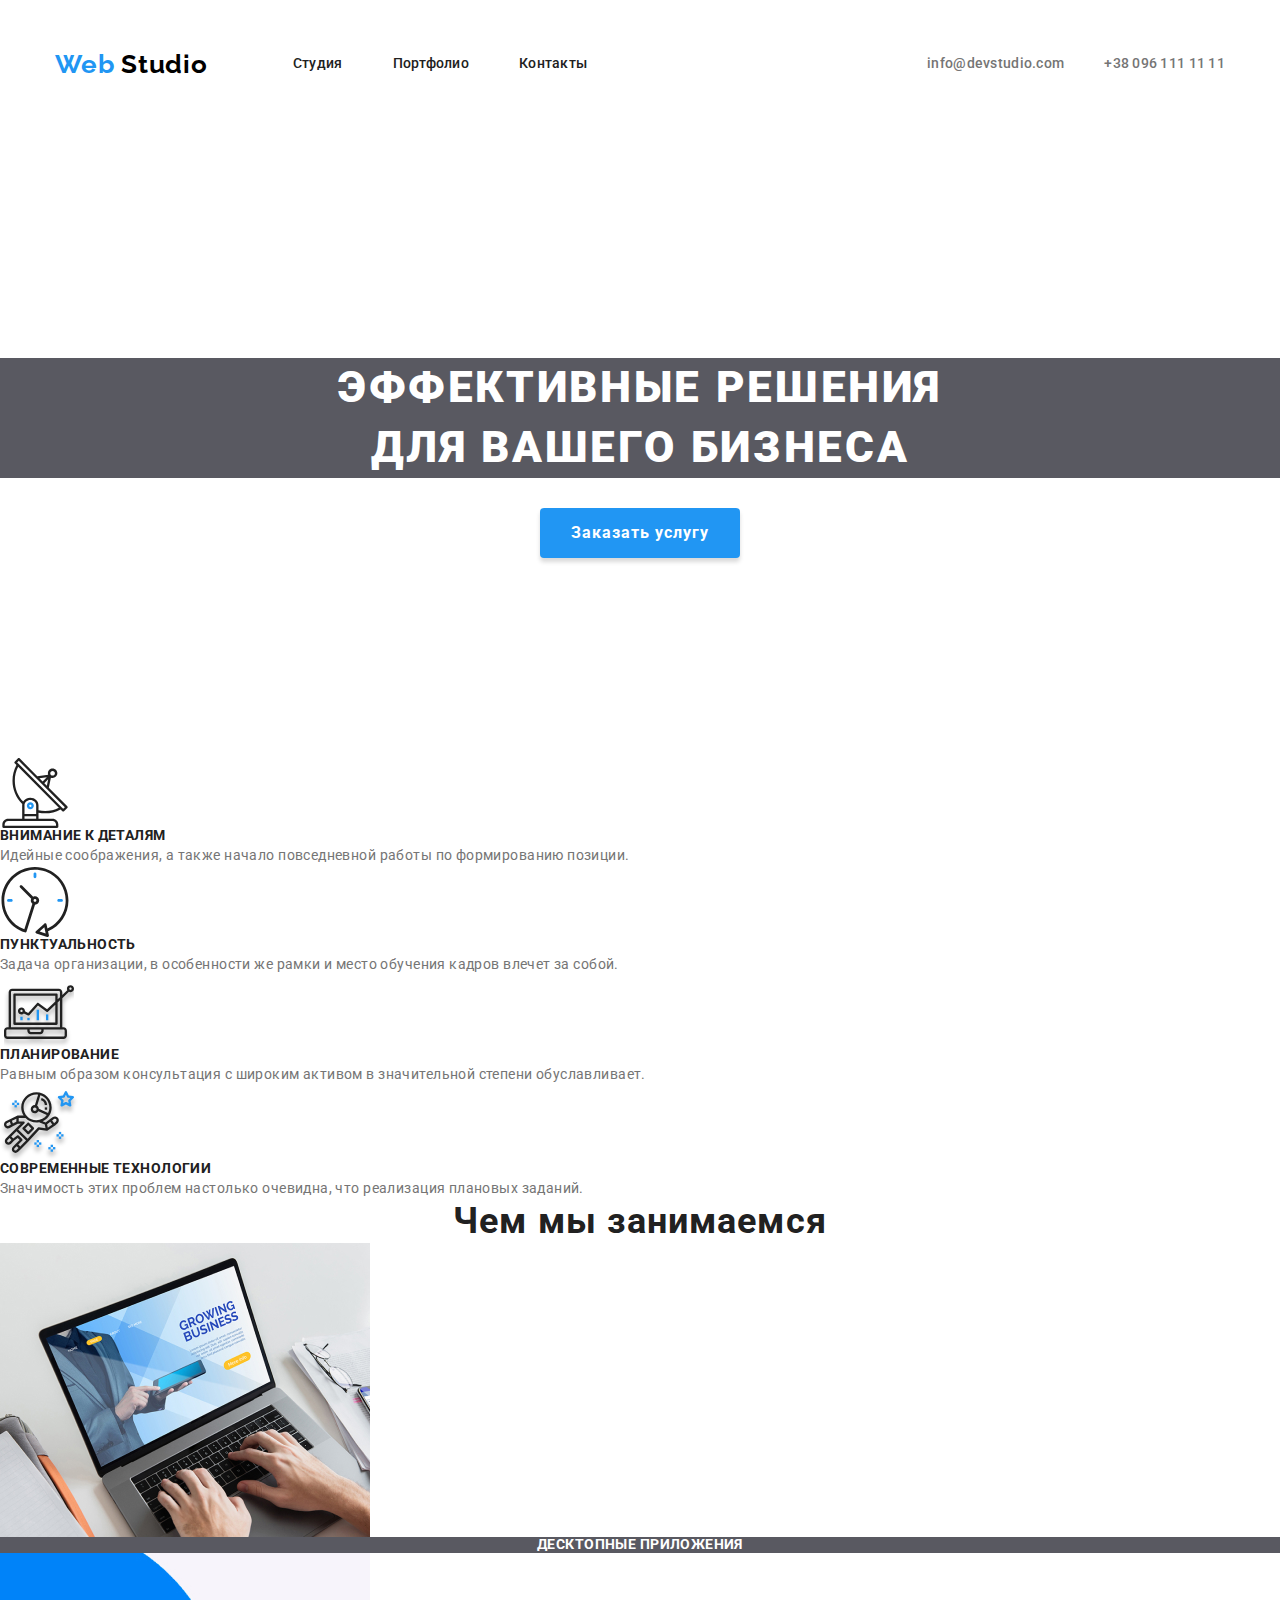
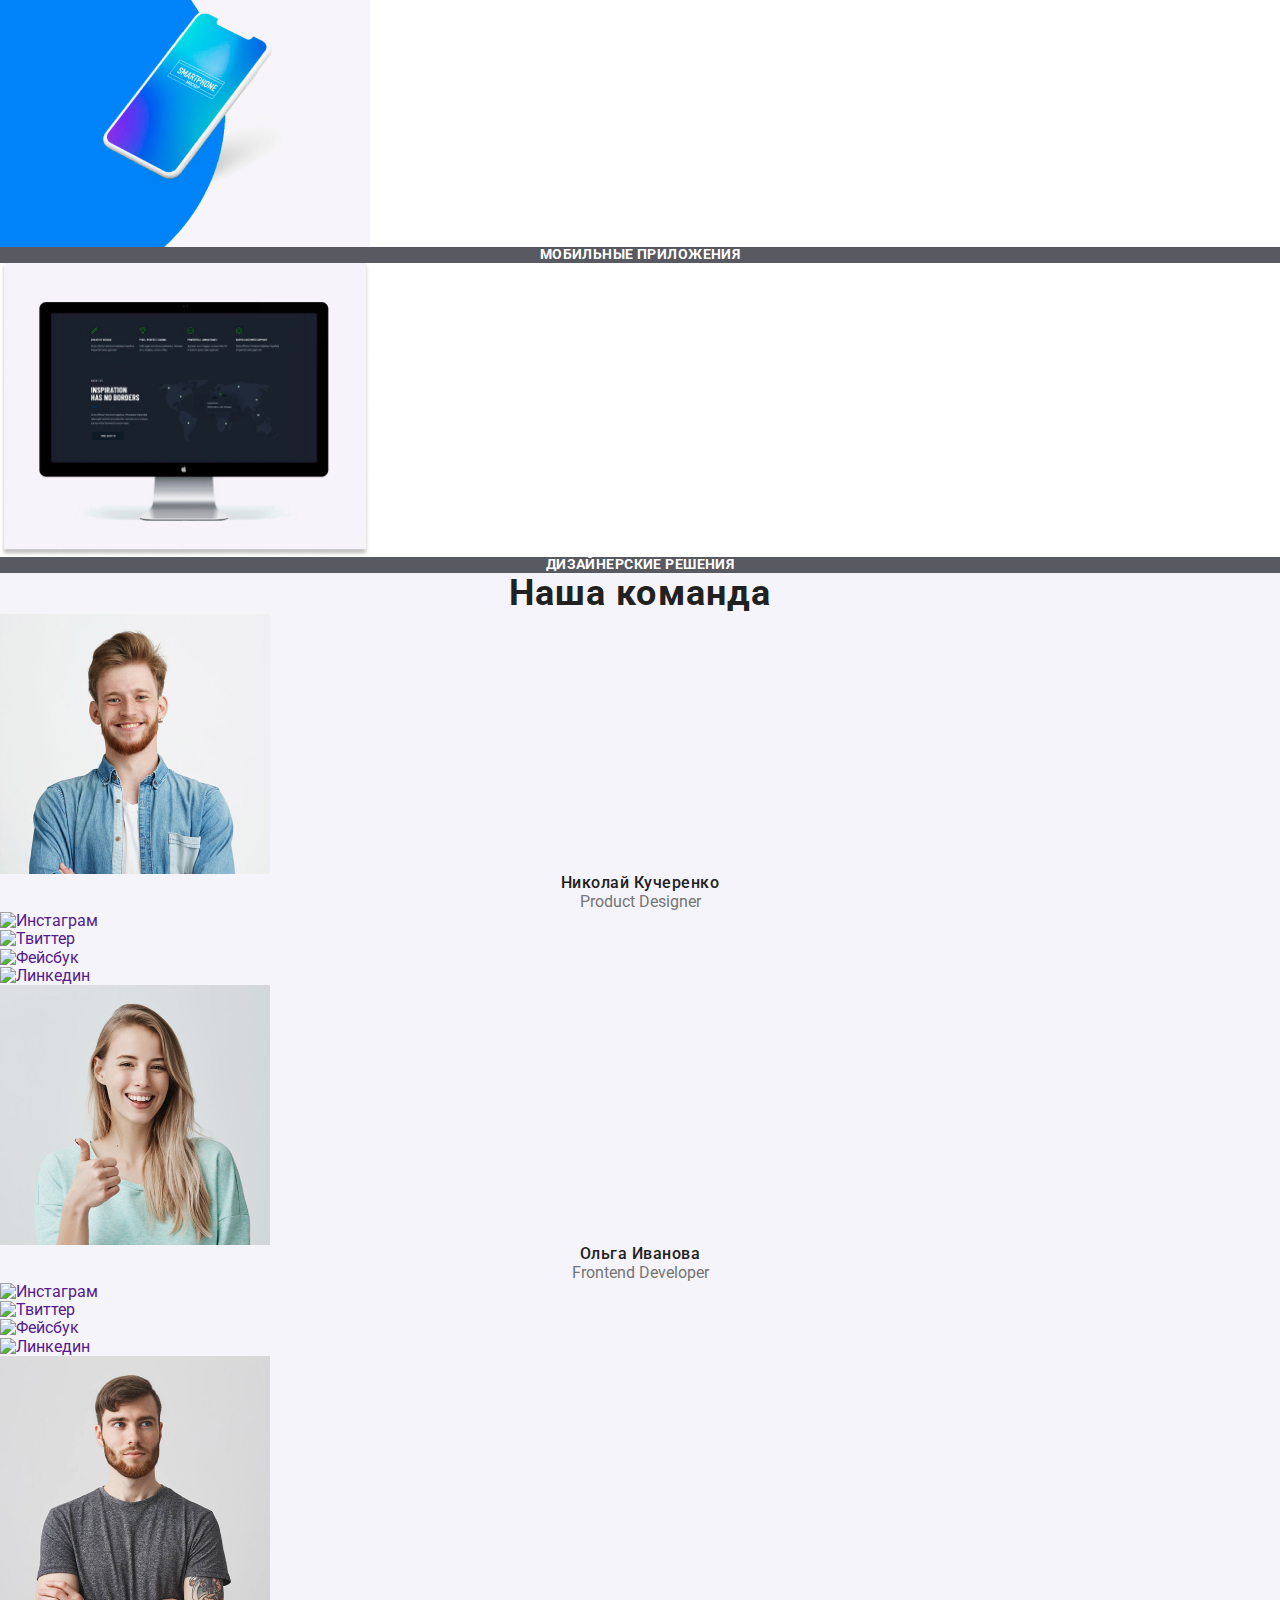
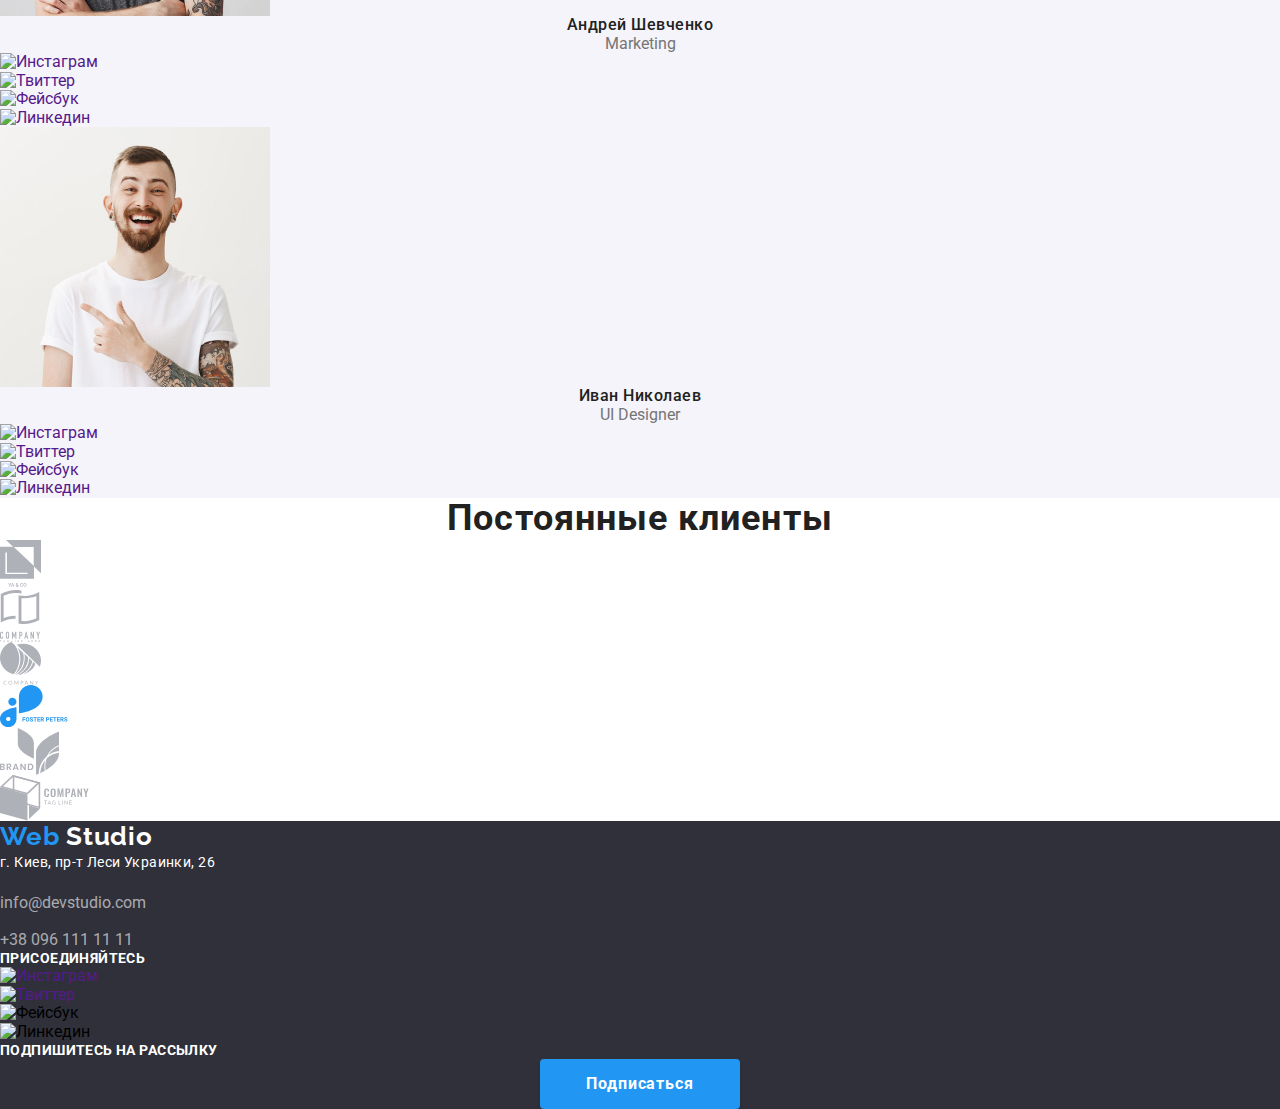
==== index.html @ 7eb09f2f "Добавляет файлы с д/з 2" ====
<!DOCTYPE html>
<html lang="ru">
  <head>
    <meta charset="UTF-8">
    <meta name="viewport" content="width=device-width, initial-scale=1.0">
    <title>Web Studio</title>
    <link rel="stylesheet" href="./css/normalize.css">
    <link rel="stylesheet" href="./css/styles.css">
    <link href="https://fonts.googleapis.com/css2?family=Raleway:wght@700&family=Roboto:wght@400;500;700;900&display=swap" rel="stylesheet">
  </head>

  <body>
    <!--Шапка сайта-->
    <header class="header">
      <!-- Блок навигации -->
      <div class="header-container container">
      <nav class="navigation">
        <a class="logo link" href="./index.html" lang="en"> <span class="logo-first-word">Web</span> Studio</a>
        <ul class="navigation-list list">
          <li class="navigation-list-item">
            <a class="navigation-list-link link" href="">Студия</a>
          </li>
          <li class="navigation-list-item">
            <a class="navigation-list-link link" href="./portfolio.html">Портфолио</a>
          </li>
          <li class="navigation-list-item">
            <a class="navigation-list-link link" href="">Контакты</a>
          </li>
        </ul>
      </nav>
      <div class="header-contacts">
      <address class="header-address">
      <ul class="address-list list">
        <li class="address-list-item"><a class="header-tel link" href="mailto:info@devstudio.com">info@devstudio.com</a></li>
        <li class="address-list-item"><a class="header-mail link" href="tel:+380961111111">+38 096 111 11 11</a></li>
      </ul>
      </address>
      </div>
      </div>
    </header>
    <main>
      <!-- Hero блок -->
      <section class="hero">
        <!-- <div class="hero-container container"> </div> -->
        <h1 class="hero-title">Эффективные решения <br> для вашего бизнеса</h1>
        <button class="modal-btn">Заказать услугу</button>
      </section>
      <!-- Особенности -->
      <section class="features">
        <h2 hidden>Особенности</h2>
        <ul class="features-list list">
          <li class="features-list-item">
            <img src="./images/antenna1.svg" alt="Антена">
            <h3 class="features-list-title">Внимание к деталям</h3>
            <p class="features-list-text">
              Идейные соображения, а также начало повседневной работы по
              формированию позиции.
            </p>
          </li>
          <li class="features-list-item">
            <img src="./images/clock1.svg" alt="Часы">
            <h3 class="features-list-title">Пунктуальность</h3>
            <p class="features-list-text">
              Задача организации, в особенности же рамки и место обучения кадров
              влечет за собой.
            </p>
          </li>
          <li class="features-list-item">
            <img src="./images/diagram1.svg" alt="Диаграма">
            <h3 class="features-list-title">Планирование</h3>
            <p class="features-list-text">
              Равным образом консультация с широким активом в значительной
              степени обуславливает.
            </p>
          </li>
          <li class="features-list-item">
            <img src="./images/astronaut1.svg" alt="Астронавт">
            <h3 class="features-list-title">Современные технологии</h3>
            <p class="features-list-text">
              Значимость этих проблем настолько очевидна, что реализация
              плановых заданий.
            </p>
          </li>
        </ul>
      </section>
      <!-- Чем мы занимаемся -->
      <section class="what-we-do"> 
        <h2 class="sections-title">Чем мы занимаемся</h2>
        <ul class="what-we-do-list">
          <li class="what-we-do-list-item list"> 
            <a class="link" href="">
            <img
              src="./images/box1.jpg"
              alt="Десктопные приложения"
              width="370"
              height="294">
            <p class="what-we-do-title">Десктопные приложения</p>
            </a> 
          </li>
          <li class="what-we-do-list-item list">
            <a class="link" href="">
            <img
              src="./images/box2.jpg"
              alt="Мобильные приложения"
              width="370"
              height="294">
            <p class="what-we-do-title">Мобильные приложения</p>
            </a> 
          </li>
          <li class="what-we-do-list-item list">
            <a class="link" href="">
            <img
              src="./images/box3.jpg"
              alt="Дизайнерские решения"
              width="370"
              height="294">
            <p class="what-we-do-title">Дизайнерские решения</p>
            </a> 
          </li>
        </ul>
      </section>
      <!-- Наша команда -->
      <section class="our-team">
        <h2 class="sections-title">Наша команда</h2>
        <ul class="our-team-list list">
          <li>
            <img
              src="./images/photo1.jpg"
              alt="Николай Кучеренко"
              width="270"
              height="260">
            <h3 class="team-people">Николай Кучеренко</h3>
            <p class="position" lang="en">Product Designer</p>
            <ul class="social-links-list">
              <li class="social-links-item list"><a class="social-links-item-link link" href="" aria-label="Ссылка на Instagram"><img src="./images/instagram.svg" alt="Инстаграм"></a></li>
              <li class="social-links-item list"><a class="social-links-item-link link" href="" aria-label="Ссылка на Twitter"><img src="./images/twitter.svg" alt="Твиттер"></a></li>
              <li class="social-links-item list"><a class="social-links-item-link link" href="" aria-label="Ссылка на Facebook"><img src="./images/facebook.svg" alt="Фейсбук"></a></li>
              <li class="social-links-item list"><a class="social-links-item-link link" href="" aria-label="Ссылка на LinkedIn"><img src="./images/linkedIn.svg" alt="Линкедин"></a></li>
            </ul>
          </li>
          <li>
            <img
              src="./images/photo2.jpg"
              alt="Ольга Иванова"
              width="270"
              height="260">
            <h3 class="team-people">Ольга Иванова</h3>
            <p class="position" lang="en">Frontend Developer</p>
            <ul class="social-links-list">
              <li class="social-links-item list"><a class="social-links-item-link link" href="" aria-label="Ссылка на Instagram"><img src="./images/instagram.svg" alt="Инстаграм"></a></li>
              <li class="social-links-item list"><a class="social-links-item-link link" href="" aria-label="Ссылка на Twitter"><img src="./images/twitter.svg" alt="Твиттер"></a></li>
              <li class="social-links-item list"><a class="social-links-item-link link" href="" aria-label="Ссылка на Facebook"><img src="./images/facebook.svg" alt="Фейсбук"></a></li>
              <li class="social-links-item list"><a class="social-links-item-link link" href="" aria-label="Ссылка на LinkedIn"><img src="./images/linkedIn.svg" alt="Линкедин"></a></li>
            </ul>
          </li>
          <li>
            <img
              src="./images/photo3.jpg"
              alt="Андрей Шевченко"
              width="270"
              height="260">
            <h3 class="team-people">Андрей Шевченко</h3>
            <p class="position" lang="en">Marketing</p>
            <ul class="social-links-list">
              <li class="social-links-item list"><a class="social-links-item-link link" href="" aria-label="Ссылка на Instagram"><img src="./images/instagram.svg" alt="Инстаграм"></a></li>
              <li class="social-links-item list"><a class="social-links-item-link link" href="" aria-label="Ссылка на Twitter"><img src="./images/twitter.svg" alt="Твиттер"></a></li>
              <li class="social-links-item list"><a class="social-links-item-link link" href="" aria-label="Ссылка на Facebook"><img src="./images/facebook.svg" alt="Фейсбук"></a></li>
              <li class="social-links-item list"><a class="social-links-item-link link" href="" aria-label="Ссылка на LinkedIn"><img src="./images/linkedIn.svg" alt="Линкедин"></a></li>
            </ul>
          </li>
          <li>
            <img
              src="./images/photo4.jpg"
              alt="Иван Николаев"
              width="270"
              height="260">
            <h3 class="team-people">Иван Николаев</h3>
            <p class="position" lang="en">UI Designer</p>
            <ul class="social-links-list">
              <li class="social-links-item list"><a class="social-links-item-link link" href="" aria-label="Ссылка на Instagram"><img src="./images/instagram.svg" alt="Инстаграм"></a></li>
              <li class="social-links-item list"><a class="social-links-item-link link" href="" aria-label="Ссылка на Twitter"><img src="./images/twitter.svg" alt="Твиттер"></a></li>
              <li class="social-links-item list"><a class="social-links-item-link link" href="" aria-label="Ссылка на Facebook"><img src="./images/facebook.svg" alt="Фейсбук"></a></li>
              <li class="social-links-item list"><a class="social-links-item-link link" href="" aria-label="Ссылка на LinkedIn"><img src="./images/linkedIn.svg" alt="Линкедин"></a></li>
            </ul>
          </li>
        </ul>
      </section>
      <!-- Наши клиенты -->
      <section class="our-clients">
        <h2 class="sections-title">Постоянные клиенты</h2>
        <ul class="our-clients-list list"> 
          <li class="our-clients-list-item">
            <a href=""><img src="./images/logo1.svg" alt="Логотип компании1"></a>
          </li>
          <li class="our-clients-list-item">
            <a href=""><img src="./images/logo2.svg" alt="Логотип компании2"></a>
          </li>
          <li class="our-clients-list-item">
            <a href=""><img src="./images/logo3.svg" alt="Логотип компании3"></a>
          </li>
          <li class="our-clients-list-item">
            <a href=""><img src="./images/logo4.svg" alt="Логотип компании4"></a>
          </li>
          <li class="our-clients-list-item">
            <a href=""><img src="./images/logo5.svg" alt="Логотип компании5"></a>
          </li>
          <li class="our-clients-list-item">
            <a href=""><img src="./images/logo6.svg" alt="Логотип компании6"></a>
          </li>
        </ul>
      </section>
    </main>
    <!-- Подвал сайта -->
    <footer class="footer">
      <div class="contacts">
        <a class="logo link" href="./index.html" lang="en"> <span class="logo-first-word">Web</span> Studio</a>
        <address>
          <ul class="contact-info list">
          <li class="contact-info-item">
            <a class="contact-info-address link" href="https://goo.gl/maps/yQj5MutNtVPwPQLq6">
            г. Киев, пр-т Леси Украинки, 26</a><br>
          </li>
          <li class="contact-info-item"> 
            <a class="contact-info-link link" href="mailto:info@devstudio.com">info@devstudio.com</a><br>
          </li>
          <li class="contact-info-item">
            <a class="contact-info-link link" href="tel:+380961111111">+38 096 111 11 11</a>
          </li>
          </ul>
        </address>
      </div>
      <div>
        <b class="call">Присоединяйтесь</b>
        <ul class="social-links-list list">
          <li class="social-links-item list"><a class="social-links-item-link link" href="" aria-label="Ссылка на Instagram"><img src="./images/instagram.svg" alt="Инстаграм"></a></li>
          <li class="social-links-item list"><a class="social-links-item-link link" href="" aria-label="Ссылка на Twitter"><img src="./images/twitter.svg" alt="Твиттер"></a></li>
          <li class="social-links-item list"><a class="social-links-item-link link" href="" aria-label="Ссылка на Facebook"></a><img src="./images/facebook.svg" alt="Фейсбук"></li>
          <li class="social-links-item list"><a class="social-links-item-link link" href="" aria-label="Ссылка на LinkedIn"></a><img src="./images/linkedIn.svg" alt="Линкедин"></li>
        </ul>
      </div>
      <div>
        <b class="call">Подпишитесь на рассылку</b>
        <button class="modal-btn">Подписаться</button>
      </div>
    </footer>
  </body>
</html>
---- css/styles.css ----
:root {
--main-font: "Roboto", sans-serif;
--secondary-font: "Raleway", sans-serif;
--main-font-color: #212121;
--secondary-font-color:  #757575;
--main-title-color:  #FFFFFF;
--logo-color: #000000;
--accent-color: #2196F3;
--main-background-color: #FFFFFF;
--secondary-background-color:  #F5F4FA;
--footer-info-color: rgba(255, 255, 255, 0.6);
}

html {
box-sizing: border-box;
}

*,
*::before,
*::after {
box-sizing: inherit;
margin: 0;
padding: 0;
}

img {
display: block;
}

body {
background-color: var(--main-background-color); 
font-family: var(--main-font);
font-style: normal;
}
.link {
text-decoration: none;
display:block;
}

.list {
list-style: none;
}

/*Шапка сайта*/
.container{
width: 1200px;
padding-left:15px;
padding-right:15px;
margin-left:auto;
margin-right:auto;
}

.header {
padding-top: 24px; 
padding-bottom: 25px;
}

.header-container {
display:flex;
align-items:center;
justify-content: space-between;
}
.navigation{
display:flex;
align-items:center;
}

.navigation-list {
display: flex;
}

.navigation-list-item:not(:last-child){
margin-right:50px;
}

.address-list {
display: flex;
}
.address-list-item {
display:block;
}

.logo {
font-family: Raleway;
font-weight: 700;
font-size: 26px;
line-height: 1.19;
letter-spacing: 0.03em;
color:var(--logo-color);
margin-right:85px;
}

.logo-first-word {
color:var(--accent-color);
}

.header-contacts{
display:flex;
}

.header-tel {
margin-right: 40px;
}

.navigation-list-link {
padding-top: 32px;
padding-bottom: 32px;
}

.navigation-list-link,
.header-tel,
.header-mail {
font-style: normal;
font-weight: 500;
font-size: 14px;
line-height: 1.14;
letter-spacing: 0.02em;
color: var(--main-font-color);
}

.navigation-list-link:hover, 
.navigation-list-link:focus, 
.header-tel:hover,
.header-tel:focus,
.header-mail:hover, 
.header-mail:focus {
color:var(--accent-color);
}

.header-tel,
.header-mail {
color:var(--secondary-font-color);
}

/* HERO блок*/
.hero {
padding-top:200px;
padding-bottom:200px;
}

.modal-btn {
display: block;
margin:0 auto;
width: 200px;
height: 50px;
left: 700px;
top: 430px;
box-shadow: 0px 4px 4px rgba(0, 0, 0, 0.15);
border-color: transparent;
border-radius: 4px;
}

.hero-title {
text-align: center;
margin-bottom:0,0,30px,0;
}

.hero-title {
font-weight: 900;
font-size: 44px;
line-height: 1.36;
text-align: center;
letter-spacing: 0.06em;
text-transform: uppercase;
color:var(--main-title-color);
/* временный фон */
background-color: rgba(47, 48, 58, 0.8);
}

.modal-btn {
font-weight: bold;
font-size: 16px;
line-height: 1.87;
text-align: center;
letter-spacing: 0.06em;
color:var(--main-title-color);
background-color:var(--accent-color);
}

/* Особенности*/
.features-list-title {
font-weight: 700;
font-size: 14px;
line-height: 1.14;
letter-spacing: 0.03em;
text-transform: uppercase;
color:var(--main-font-color);
}

.features-list-text {
font-weight: 400;
font-size: 14px;
line-height: 1.71;
letter-spacing: 0.03em;
color:var(--secondary-font-color);  
}

/* Чем мы занимаемся */
.sections-title {
font-weight: 700;
font-size: 36px;
line-height: 1.16;
text-align: center;
letter-spacing: 0.03em;
color:var(--main-font-color);
}

.what-we-do-title {
font-weight: 700;
font-size: 14px;
line-height: 1.14;
text-align: center;
letter-spacing: 0.03em;
text-transform: uppercase;
color:var(--main-title-color);
/* временный фон */
background-color: rgba(47, 48, 58, 0.8);
}

/* Наша команда */
.our-team{
background-color:var(--secondary-background-color);
}

.team-people {
font-weight: 500;
font-size: 16px;
line-height: 1.18;
text-align: center;
letter-spacing: 0.03em;
color:var(--main-font-color);
}

.position{
text-align: center;
color:var(--secondary-font-color);
}
.social-links-item-link:hover,
.social-links-item-link:focus {
color:  var(--accent-color);
}

/* Наши клиенты */


/* Подвал сайта */
.footer {
background-color:  #2F303A;
}

.contact-info-link{
font-style: normal;
color:var(--footer-info-color);
}

.contact-info-address{
font-style: normal;
font-weight: 400;
font-size: 14px;
line-height: 1.71;
letter-spacing: 0.03em;
color: var(--main-title-color);
}

.call{
font-weight: 700;
font-size: 14px;
line-height: 1.14;
letter-spacing: 0.03em;
text-transform: uppercase;
color:var(--main-title-color);
}

.contacts .logo{  
color: var(--main-title-color);
} 

/* Страничка портфолио */
.filter {
display:flex;
justify-content: center;
}

.filter-btn-list:not(:last-child) {
margin-right:8px;
}

.filter-btn{
width: 145px;
height: 38px;
left: 712px;
top: 174px;
border-color: transparent;
}

.filter-btn{
display:block;
font-weight: 500;
font-size: 16px;
line-height: 1.63;
letter-spacing: 0.03em;
color: var(--main-font-color);
}

.accent-btn{
color: var(--main-title-color); 
background-color:var(--accent-color);
}

.filter-btn:hover, 
.filter-btn:focus {
color: var(--main-title-color);
background-color:var(--accent-color);
} 

.work-examples-list{
display:flex;
flex-wrap: wrap;
}
.work-examples-list-item {
width: 370px;
height: 404px;
margin-right: 30px;
margin-bottom: 30px;
}

.work-examples-list-item:nth-child(3n) {
margin-right: 0;
}
.work-examples-list-item:nth-last-child(-n + 3) {
margin-bottom: 0;
}
.work-examples-list-title {
font-weight: bold;
font-size: 18px;
line-height: 2;
letter-spacing: 0.06em;
color: var(--main-font-color);
}

.work-examples-list-text {
font-weight: normal;
font-size: 16px;
line-height: 1.88;
letter-spacing: 0.03em;
color:var(--secondary-font-color);  
}

.work-example-img {
margin-bottom: 20px;
}

.popup-text {
font-weight: normal;
font-size: 18px;
line-height: 1.56;
letter-spacing: 0.03em;
color: var(--main-title-color);
}
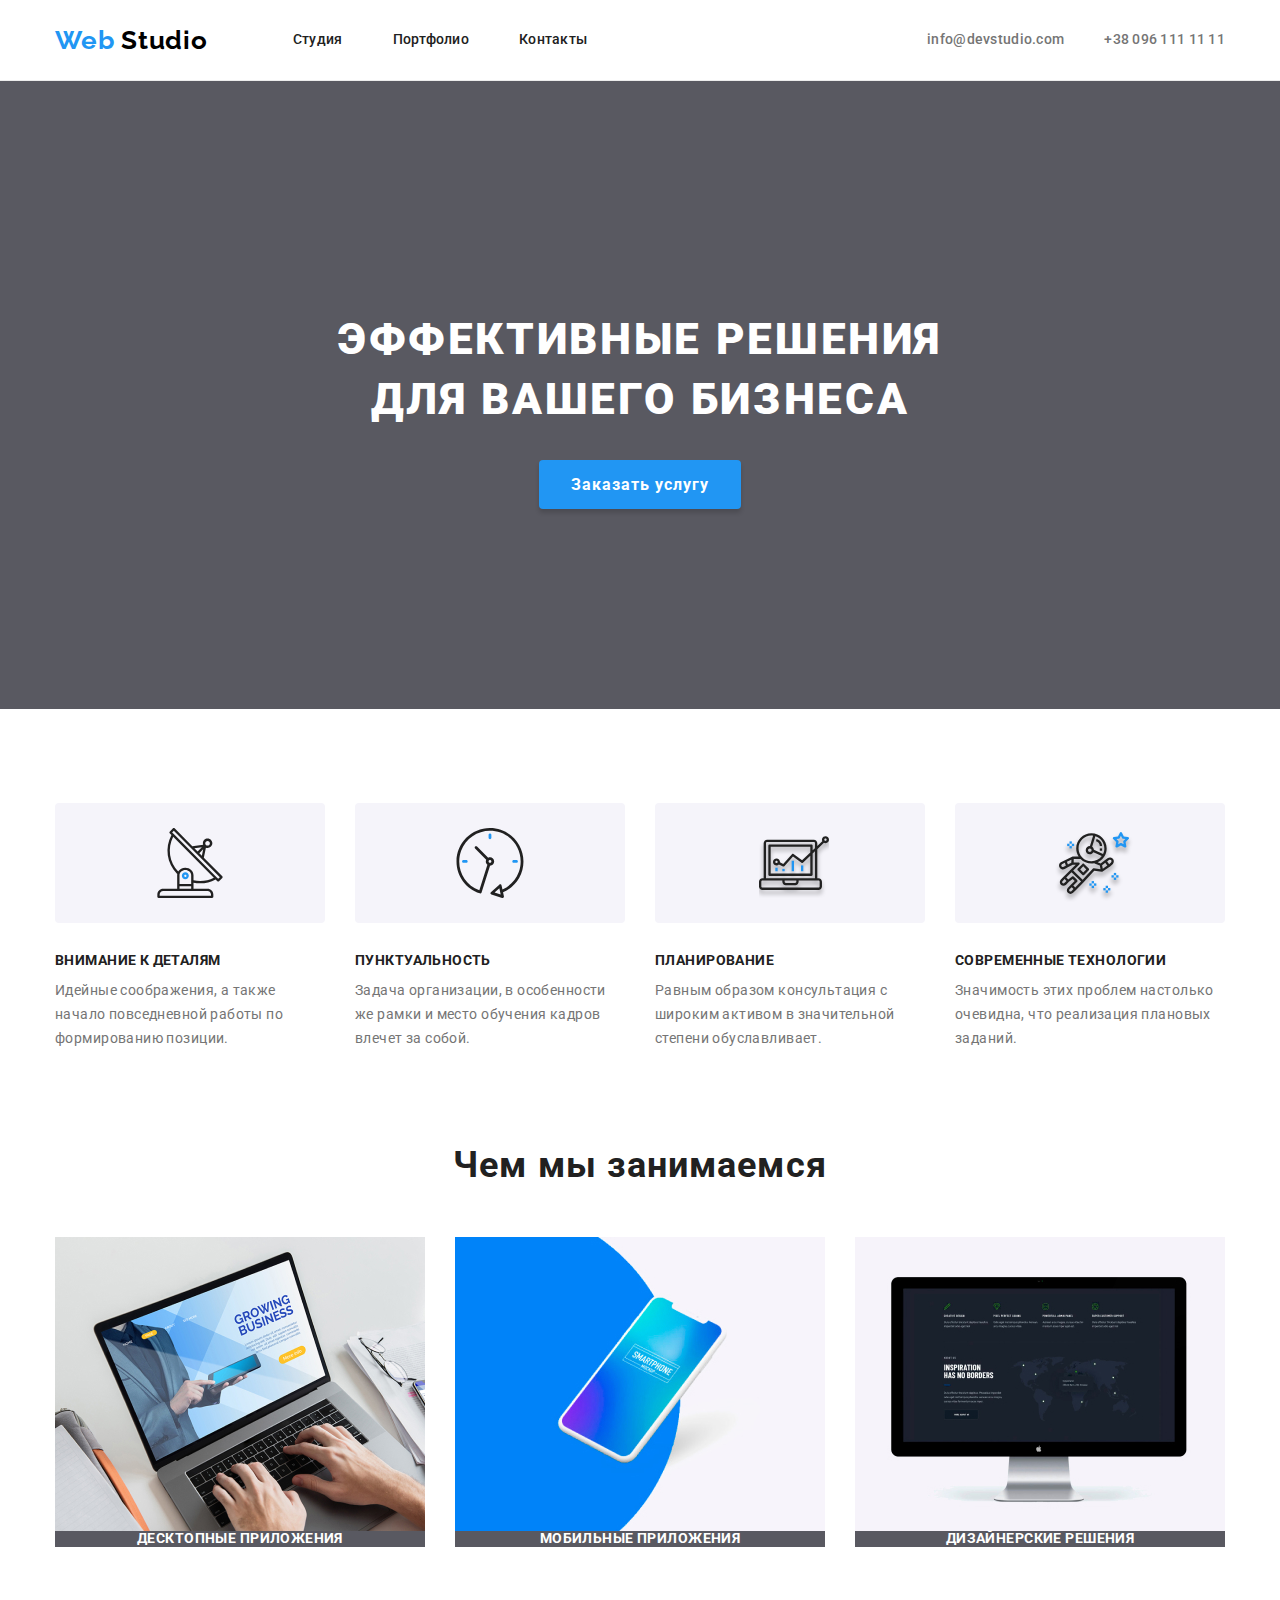
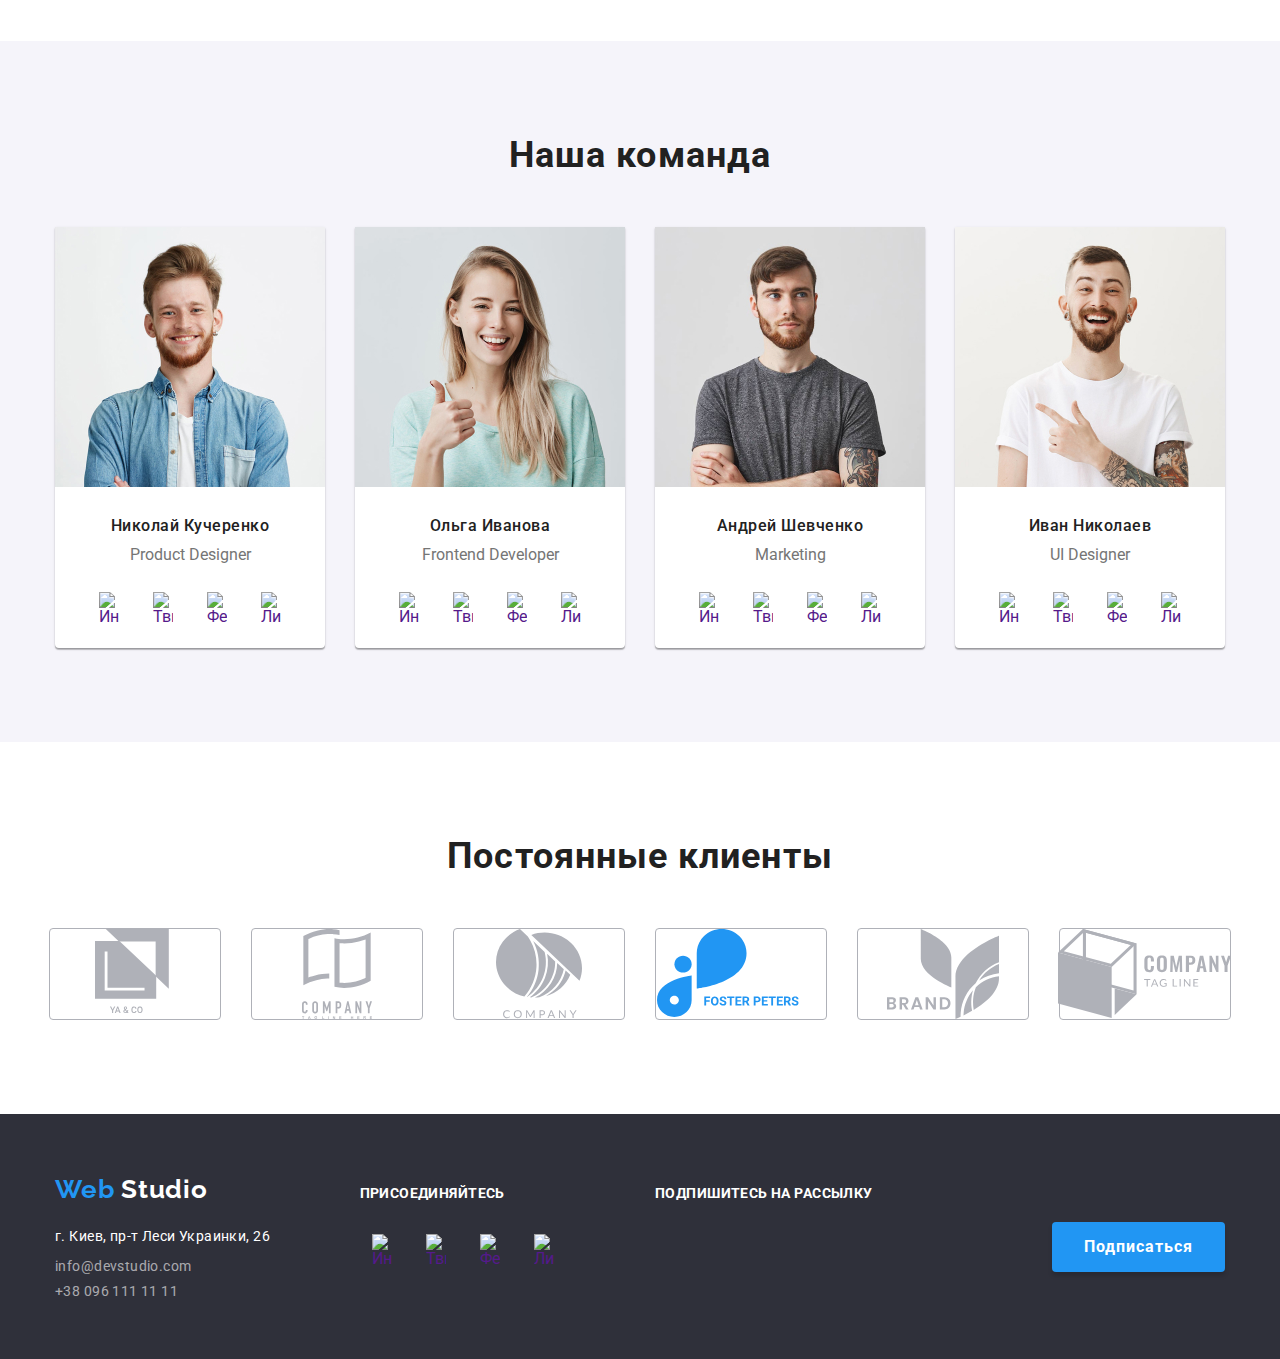
==== commit aacb82ea: "Добавляет стили к страницам, задает геометрию элементам" ====
--- a/index.html
+++ b/index.html
@@ -1,21 +1,24 @@
 <!DOCTYPE html>
 <html lang="ru">
-  <head>
-    <meta charset="UTF-8">
-    <meta name="viewport" content="width=device-width, initial-scale=1.0">
-    <title>Web Studio</title>
-    <link rel="stylesheet" href="./css/normalize.css">
-    <link rel="stylesheet" href="./css/styles.css">
-    <link href="https://fonts.googleapis.com/css2?family=Raleway:wght@700&family=Roboto:wght@400;500;700;900&display=swap" rel="stylesheet">
-  </head>
 
-  <body>
-    <!--Шапка сайта-->
-    <header class="header">
-      <!-- Блок навигации -->
-      <div class="header-container container">
+<head>
+  <meta charset="UTF-8" />
+  <meta name="viewport" content="width=device-width, initial-scale=1.0" />
+  <title>Web Studio</title>
+  <link rel="stylesheet" href="./css/normalize.css" />
+  <link rel="stylesheet" href="./css/styles.css" />
+  <link href="https://fonts.googleapis.com/css2?family=Raleway:wght@700&family=Roboto:wght@400;500;700;900&display=swap"
+    rel="stylesheet" />
+</head>
+
+<body>
+  <!--Шапка сайта-->
+  <header class="header">
+    <!-- Блок навигации -->
+    <div class="header-container container">
       <nav class="navigation">
-        <a class="logo link" href="./index.html" lang="en"> <span class="logo-first-word">Web</span> Studio</a>
+        <a class="logo link" href="./index.html" lang="en">
+          <span class="logo-first-word">Web</span> Studio</a>
         <ul class="navigation-list list">
           <li class="navigation-list-item">
             <a class="navigation-list-link link" href="">Студия</a>
@@ -29,28 +32,38 @@
         </ul>
       </nav>
       <div class="header-contacts">
-      <address class="header-address">
-      <ul class="address-list list">
-        <li class="address-list-item"><a class="header-tel link" href="mailto:info@devstudio.com">info@devstudio.com</a></li>
-        <li class="address-list-item"><a class="header-mail link" href="tel:+380961111111">+38 096 111 11 11</a></li>
-      </ul>
-      </address>
-      </div>
-      </div>
-    </header>
-    <main>
-      <!-- Hero блок -->
-      <section class="hero">
-        <!-- <div class="hero-container container"> </div> -->
-        <h1 class="hero-title">Эффективные решения <br> для вашего бизнеса</h1>
-        <button class="modal-btn">Заказать услугу</button>
-      </section>
-      <!-- Особенности -->
-      <section class="features">
+        <address class="header-address">
+          <ul class="address-list list">
+            <li class="address-list-item">
+              <a class="header-tel link" href="mailto:info@devstudio.com">info@devstudio.com</a>
+            </li>
+            <li class="address-list-item">
+              <a class="header-mail link" href="tel:+380961111111">+38 096 111 11 11</a>
+            </li>
+          </ul>
+        </address>
+      </div>
+    </div>
+  </header>
+  <main>
+    <!-- Hero блок -->
+    <section class="hero">
+      <!-- <div class="hero-container container"> </div> -->
+      <h1 class="hero-title">
+        Эффективные решения <br />
+        для вашего бизнеса
+      </h1>
+      <button class="modal-btn">Заказать услугу</button>
+    </section>
+    <!-- Особенности -->
+    <section class="features">
+      <div class="features-container container">
         <h2 hidden>Особенности</h2>
         <ul class="features-list list">
           <li class="features-list-item">
-            <img src="./images/antenna1.svg" alt="Антена">
+            <div class="features-background">
+              <img src="./images/antenna1.svg" alt="Антена" />
+            </div>
             <h3 class="features-list-title">Внимание к деталям</h3>
             <p class="features-list-text">
               Идейные соображения, а также начало повседневной работы по
@@ -58,15 +71,19 @@
             </p>
           </li>
           <li class="features-list-item">
-            <img src="./images/clock1.svg" alt="Часы">
+            <div class="features-background">
+              <img src="./images/clock1.svg" alt="Часы" />
+            </div>
             <h3 class="features-list-title">Пунктуальность</h3>
             <p class="features-list-text">
-              Задача организации, в особенности же рамки и место обучения кадров
-              влечет за собой.
+              Задача организации, в особенности же рамки и место обучения
+              кадров влечет за собой.
             </p>
           </li>
           <li class="features-list-item">
-            <img src="./images/diagram1.svg" alt="Диаграма">
+            <div class="features-background">
+              <img src="./images/diagram1.svg" alt="Диаграма" />
+            </div>
             <h3 class="features-list-title">Планирование</h3>
             <p class="features-list-text">
               Равным образом консультация с широким активом в значительной
@@ -74,7 +91,9 @@
             </p>
           </li>
           <li class="features-list-item">
-            <img src="./images/astronaut1.svg" alt="Астронавт">
+            <div class="features-background">
+              <img src="./images/astronaut1.svg" alt="Астронавт" />
+            </div>
             <h3 class="features-list-title">Современные технологии</h3>
             <p class="features-list-text">
               Значимость этих проблем настолько очевидна, что реализация
@@ -82,166 +101,214 @@
             </p>
           </li>
         </ul>
-      </section>
-      <!-- Чем мы занимаемся -->
-      <section class="what-we-do"> 
+      </div>
+    </section>
+    <!-- Чем мы занимаемся -->
+    <section class="what-we-do section">
+      <div class="what-we-do-container container">
         <h2 class="sections-title">Чем мы занимаемся</h2>
-        <ul class="what-we-do-list">
-          <li class="what-we-do-list-item list"> 
+        <ul class="what-we-do-list list">
+          <li class="what-we-do-list-item">
             <a class="link" href="">
-            <img
-              src="./images/box1.jpg"
-              alt="Десктопные приложения"
-              width="370"
-              height="294">
-            <p class="what-we-do-title">Десктопные приложения</p>
-            </a> 
-          </li>
-          <li class="what-we-do-list-item list">
+              <img src="./images/box1.jpg" alt="Десктопные приложения" width="370" height="294" />
+              <p class="what-we-do-title">Десктопные приложения</p>
+            </a>
+          </li>
+          <li class="what-we-do-list-item">
             <a class="link" href="">
-            <img
-              src="./images/box2.jpg"
-              alt="Мобильные приложения"
-              width="370"
-              height="294">
-            <p class="what-we-do-title">Мобильные приложения</p>
-            </a> 
-          </li>
-          <li class="what-we-do-list-item list">
+              <img src="./images/box2.jpg" alt="Мобильные приложения" width="370" height="294" />
+              <p class="what-we-do-title">Мобильные приложения</p>
+            </a>
+          </li>
+          <li class="what-we-do-list-item">
             <a class="link" href="">
-            <img
-              src="./images/box3.jpg"
-              alt="Дизайнерские решения"
-              width="370"
-              height="294">
-            <p class="what-we-do-title">Дизайнерские решения</p>
-            </a> 
-          </li>
-        </ul>
-      </section>
-      <!-- Наша команда -->
-      <section class="our-team">
+              <img src="./images/box3.jpg" alt="Дизайнерские решения" width="370" height="294" />
+              <p class="what-we-do-title">Дизайнерские решения</p>
+            </a>
+          </li>
+        </ul>
+      </div>
+    </section>
+    <!-- Наша команда -->
+    <section class="our-team section">
+      <div class="our-team-container container">
         <h2 class="sections-title">Наша команда</h2>
         <ul class="our-team-list list">
-          <li>
-            <img
-              src="./images/photo1.jpg"
-              alt="Николай Кучеренко"
-              width="270"
-              height="260">
+          <li class="person">
+            <img class="person-photo" src="./images/photo1.jpg" alt="Николай Кучеренко" width="270" height="260" />
             <h3 class="team-people">Николай Кучеренко</h3>
             <p class="position" lang="en">Product Designer</p>
-            <ul class="social-links-list">
-              <li class="social-links-item list"><a class="social-links-item-link link" href="" aria-label="Ссылка на Instagram"><img src="./images/instagram.svg" alt="Инстаграм"></a></li>
-              <li class="social-links-item list"><a class="social-links-item-link link" href="" aria-label="Ссылка на Twitter"><img src="./images/twitter.svg" alt="Твиттер"></a></li>
-              <li class="social-links-item list"><a class="social-links-item-link link" href="" aria-label="Ссылка на Facebook"><img src="./images/facebook.svg" alt="Фейсбук"></a></li>
-              <li class="social-links-item list"><a class="social-links-item-link link" href="" aria-label="Ссылка на LinkedIn"><img src="./images/linkedIn.svg" alt="Линкедин"></a></li>
+            <ul class="social-links-list list">
+              <li class="social-links-item">
+                <a class="social-links-item-link link" href="" aria-label="Ссылка на Instagram">
+                  <img src="./images/instagram.svg" alt="Инстаграм"/></a>
+              </li>
+              <li class="social-links-item">
+                <a class="social-links-item-link link" href="" aria-label="Ссылка на Twitter">
+                  <img src="./images/twitter.svg" alt="Твиттер" /></a>
+              </li>
+              <li class="social-links-item">
+                <a class="social-links-item-link link" href="" aria-label="Ссылка на Facebook">
+                  <img src="./images/facebook.svg" alt="Фейсбук" /></a>
+              </li>
+              <li class="social-links-item">
+                <a class="social-links-item-link link" href="" aria-label="Ссылка на LinkedIn">
+                  <img src="./images/linkedIn.svg" alt="Линкедин" /></a>
+              </li>
             </ul>
           </li>
-          <li>
-            <img
-              src="./images/photo2.jpg"
-              alt="Ольга Иванова"
-              width="270"
-              height="260">
+          <li class="person">
+            <img class="person-photo" src="./images/photo2.jpg" alt="Ольга Иванова" width="270" height="260" />
             <h3 class="team-people">Ольга Иванова</h3>
             <p class="position" lang="en">Frontend Developer</p>
-            <ul class="social-links-list">
-              <li class="social-links-item list"><a class="social-links-item-link link" href="" aria-label="Ссылка на Instagram"><img src="./images/instagram.svg" alt="Инстаграм"></a></li>
-              <li class="social-links-item list"><a class="social-links-item-link link" href="" aria-label="Ссылка на Twitter"><img src="./images/twitter.svg" alt="Твиттер"></a></li>
-              <li class="social-links-item list"><a class="social-links-item-link link" href="" aria-label="Ссылка на Facebook"><img src="./images/facebook.svg" alt="Фейсбук"></a></li>
-              <li class="social-links-item list"><a class="social-links-item-link link" href="" aria-label="Ссылка на LinkedIn"><img src="./images/linkedIn.svg" alt="Линкедин"></a></li>
+            <ul class="social-links-list list">
+              <li class="social-links-item">
+                <a class="social-links-item-link link" href="" aria-label="Ссылка на Instagram"><img
+                    src="./images/instagram.svg" alt="Инстаграм" /></a>
+              </li>
+              <li class="social-links-item">
+                <a class="social-links-item-link link" href="" aria-label="Ссылка на Twitter"><img
+                    src="./images/twitter.svg" alt="Твиттер" /></a>
+              </li>
+              <li class="social-links-item">
+                <a class="social-links-item-link link" href="" aria-label="Ссылка на Facebook"><img
+                    src="./images/facebook.svg" alt="Фейсбук" /></a>
+              </li>
+              <li class="social-links-item">
+                <a class="social-links-item-link link" href="" aria-label="Ссылка на LinkedIn"><img
+                    src="./images/linkedIn.svg" alt="Линкедин" /></a>
+              </li>
             </ul>
           </li>
-          <li>
-            <img
-              src="./images/photo3.jpg"
-              alt="Андрей Шевченко"
-              width="270"
-              height="260">
+          <li class="person">
+            <img class="person-photo" src="./images/photo3.jpg" alt="Андрей Шевченко" width="270" height="260" />
             <h3 class="team-people">Андрей Шевченко</h3>
             <p class="position" lang="en">Marketing</p>
-            <ul class="social-links-list">
-              <li class="social-links-item list"><a class="social-links-item-link link" href="" aria-label="Ссылка на Instagram"><img src="./images/instagram.svg" alt="Инстаграм"></a></li>
-              <li class="social-links-item list"><a class="social-links-item-link link" href="" aria-label="Ссылка на Twitter"><img src="./images/twitter.svg" alt="Твиттер"></a></li>
-              <li class="social-links-item list"><a class="social-links-item-link link" href="" aria-label="Ссылка на Facebook"><img src="./images/facebook.svg" alt="Фейсбук"></a></li>
-              <li class="social-links-item list"><a class="social-links-item-link link" href="" aria-label="Ссылка на LinkedIn"><img src="./images/linkedIn.svg" alt="Линкедин"></a></li>
+            <ul class="social-links-list list">
+              <li class="social-links-item">
+                <a class="social-links-item-link link" href="" aria-label="Ссылка на Instagram">
+                  <img src="./images/instagram.svg" alt="Инстаграм" /></a>
+              </li>
+              <li class="social-links-item">
+                <a class="social-links-item-link link" href="" aria-label="Ссылка на Twitter">
+                  <img src="./images/twitter.svg" alt="Твиттер" /></a>
+              </li>
+              <li class="social-links-item">
+                <a class="social-links-item-link link" href="" aria-label="Ссылка на Facebook">
+                  <img src="./images/facebook.svg" alt="Фейсбук" /></a>
+              </li>
+              <li class="social-links-item">
+                <a class="social-links-item-link link" href="" aria-label="Ссылка на LinkedIn">
+                  <img src="./images/linkedIn.svg" alt="Линкедин" /></a>
+              </li>
             </ul>
           </li>
-          <li>
-            <img
-              src="./images/photo4.jpg"
-              alt="Иван Николаев"
-              width="270"
-              height="260">
+          <li class="person">
+            <img class="person-photo" src="./images/photo4.jpg" alt="Иван Николаев" width="270" height="260" />
             <h3 class="team-people">Иван Николаев</h3>
             <p class="position" lang="en">UI Designer</p>
-            <ul class="social-links-list">
-              <li class="social-links-item list"><a class="social-links-item-link link" href="" aria-label="Ссылка на Instagram"><img src="./images/instagram.svg" alt="Инстаграм"></a></li>
-              <li class="social-links-item list"><a class="social-links-item-link link" href="" aria-label="Ссылка на Twitter"><img src="./images/twitter.svg" alt="Твиттер"></a></li>
-              <li class="social-links-item list"><a class="social-links-item-link link" href="" aria-label="Ссылка на Facebook"><img src="./images/facebook.svg" alt="Фейсбук"></a></li>
-              <li class="social-links-item list"><a class="social-links-item-link link" href="" aria-label="Ссылка на LinkedIn"><img src="./images/linkedIn.svg" alt="Линкедин"></a></li>
+            <ul class="social-links-list list">
+              <li class="social-links-item">
+                <a class="social-links-item-link link" href="" aria-label="Ссылка на Instagram"><img
+                    src="./images/instagram.svg" alt="Инстаграм" /></a>
+              </li>
+              <li class="social-links-item">
+                <a class="social-links-item-link link" href="" aria-label="Ссылка на Twitter"><img
+                    src="./images/twitter.svg" alt="Твиттер" /></a>
+              </li>
+              <li class="social-links-item">
+                <a class="social-links-item-link link" href="" aria-label="Ссылка на Facebook"><img
+                    src="./images/facebook.svg" alt="Фейсбук" /></a>
+              </li>
+              <li class="social-links-item">
+                <a class="social-links-item-link link" href="" aria-label="Ссылка на LinkedIn"><img
+                    src="./images/linkedIn.svg" alt="Линкедин" /></a>
+              </li>
             </ul>
           </li>
         </ul>
-      </section>
-      <!-- Наши клиенты -->
-      <section class="our-clients">
+      </div>
+    </section>
+    <!-- Наши клиенты -->
+    <section class="our-clients section">
+      <div class="regular-clients-container container">
         <h2 class="sections-title">Постоянные клиенты</h2>
-        <ul class="our-clients-list list"> 
-          <li class="our-clients-list-item">
-            <a href=""><img src="./images/logo1.svg" alt="Логотип компании1"></a>
-          </li>
-          <li class="our-clients-list-item">
-            <a href=""><img src="./images/logo2.svg" alt="Логотип компании2"></a>
-          </li>
-          <li class="our-clients-list-item">
-            <a href=""><img src="./images/logo3.svg" alt="Логотип компании3"></a>
-          </li>
-          <li class="our-clients-list-item">
-            <a href=""><img src="./images/logo4.svg" alt="Логотип компании4"></a>
-          </li>
-          <li class="our-clients-list-item">
-            <a href=""><img src="./images/logo5.svg" alt="Логотип компании5"></a>
-          </li>
-          <li class="our-clients-list-item">
-            <a href=""><img src="./images/logo6.svg" alt="Логотип компании6"></a>
-          </li>
-        </ul>
-      </section>
-    </main>
-    <!-- Подвал сайта -->
-    <footer class="footer">
-      <div class="contacts">
-        <a class="logo link" href="./index.html" lang="en"> <span class="logo-first-word">Web</span> Studio</a>
+        <ul class="our-clients-list list">
+          <li class="our-clients-list-item">
+            <a class="company-link link" href=""><img class="company-logo" src="./images/logo1.svg"
+                alt="Логотип компании1" /></a>
+          </li>
+          <li class="our-clients-list-item">
+            <a class="company-link link" href=""><img class="company-logo" src="./images/logo2.svg"
+                alt="Логотип компании2" /></a>
+          </li>
+          <li class="our-clients-list-item">
+            <a class="company-link link" href=""><img class="company-logo" src="./images/logo3.svg"
+                alt="Логотип компании3" /></a>
+          </li>
+          <li class="our-clients-list-item">
+            <a class="company-link link" href=""><img class="company-logo" src="./images/logo4.svg"
+                alt="Логотип компании4" /></a>
+          </li>
+          <li class="our-clients-list-item">
+            <a class="company-link link" href=""><img class="company-logo" src="./images/logo5.svg"
+                alt="Логотип компании5" /></a>
+          </li>
+          <li class="our-clients-list-item">
+            <a class="company-link link" href=""><img class="company-logo" src="./images/logo6.svg"
+                alt="Логотип компании6" /></a>
+          </li>
+        </ul>
+      </div>
+    </section>
+  </main>
+  <!-- Подвал сайта -->
+  <footer class="footer">
+    <div class="footer-container container">
+      <div class="contacts-container">
+        <a class="logo link" href="./index.html" lang="en"><span class="logo-first-word">Web</span> Studio</a>
         <address>
           <ul class="contact-info list">
-          <li class="contact-info-item">
-            <a class="contact-info-address link" href="https://goo.gl/maps/yQj5MutNtVPwPQLq6">
-            г. Киев, пр-т Леси Украинки, 26</a><br>
-          </li>
-          <li class="contact-info-item"> 
-            <a class="contact-info-link link" href="mailto:info@devstudio.com">info@devstudio.com</a><br>
-          </li>
-          <li class="contact-info-item">
-            <a class="contact-info-link link" href="tel:+380961111111">+38 096 111 11 11</a>
-          </li>
+            <li class="contact-info-item">
+              <a class="contact-info-address link" href="https://goo.gl/maps/yQj5MutNtVPwPQLq6">
+                г. Киев, пр-т Леси Украинки, 26</a>
+            </li>
+            <li class="contact-info-item">
+              <a class="contact-info-link link" href="mailto:info@devstudio.com">info@devstudio.com</a>
+            </li>
+            <li class="contact-info-item">
+              <a class="contact-info-link link" href="tel:+380961111111">+38 096 111 11 11</a>
+            </li>
           </ul>
         </address>
       </div>
-      <div>
+      <div class="social-links-container">
         <b class="call">Присоединяйтесь</b>
         <ul class="social-links-list list">
-          <li class="social-links-item list"><a class="social-links-item-link link" href="" aria-label="Ссылка на Instagram"><img src="./images/instagram.svg" alt="Инстаграм"></a></li>
-          <li class="social-links-item list"><a class="social-links-item-link link" href="" aria-label="Ссылка на Twitter"><img src="./images/twitter.svg" alt="Твиттер"></a></li>
-          <li class="social-links-item list"><a class="social-links-item-link link" href="" aria-label="Ссылка на Facebook"></a><img src="./images/facebook.svg" alt="Фейсбук"></li>
-          <li class="social-links-item list"><a class="social-links-item-link link" href="" aria-label="Ссылка на LinkedIn"></a><img src="./images/linkedIn.svg" alt="Линкедин"></li>
-        </ul>
-      </div>
-      <div>
+          <li class="social-links-item">
+            <a class="social-links-item-link link" href="" aria-label="Ссылка на Instagram"><img
+                src="./images/instagram.svg" alt="Инстаграм" /></a>
+          </li>
+          <li class="social-links-item">
+            <a class="social-links-item-link link" href="" aria-label="Ссылка на Twitter"><img
+                src="./images/twitter.svg" alt="Твиттер" /></a>
+          </li>
+          <li class="social-links-item">
+            <a class="social-links-item-link link" href="" aria-label="Ссылка на Facebook"><img
+                src="./images/facebook.svg" alt="Фейсбук" /></a>
+          </li>
+          <li class="social-links-item">
+            <a class="social-links-item-link link" href="" aria-label="Ссылка на LinkedIn"><img
+                src="./images/linkedIn.svg" alt="Линкедин" /></a>
+          </li>
+        </ul>
+      </div>
+      <div class="call-container">
         <b class="call">Подпишитесь на рассылку</b>
         <button class="modal-btn">Подписаться</button>
       </div>
-    </footer>
-  </body>
-</html>
+    </div>
+  </footer>
+</body>
+
+</html>--- a/css/styles.css
+++ b/css/styles.css
@@ -1,359 +1,529 @@
 :root {
---main-font: "Roboto", sans-serif;
---secondary-font: "Raleway", sans-serif;
---main-font-color: #212121;
---secondary-font-color:  #757575;
---main-title-color:  #FFFFFF;
---logo-color: #000000;
---accent-color: #2196F3;
---main-background-color: #FFFFFF;
---secondary-background-color:  #F5F4FA;
---footer-info-color: rgba(255, 255, 255, 0.6);
+  --main-font: "Roboto", sans-serif;
+  --secondary-font: "Raleway", sans-serif;
+  --main-font-color: #212121;
+  --secondary-font-color: #757575;
+  --main-title-color: #ffffff;
+  --logo-color: #000000;
+  --accent-color: #2196f3;
+  --main-background-color: #ffffff;
+  --secondary-background-color: #f5f4fa;
+  --footer-info-color: rgba(255, 255, 255, 0.6);
 }
 
 html {
-box-sizing: border-box;
+  box-sizing: border-box;
 }
 
 *,
 *::before,
 *::after {
-box-sizing: inherit;
-margin: 0;
-padding: 0;
+  box-sizing: inherit;
+  margin: 0;
+  padding: 0;
 }
 
 img {
-display: block;
+  display: block;
 }
 
 body {
-background-color: var(--main-background-color); 
-font-family: var(--main-font);
-font-style: normal;
+  background-color: var(--main-background-color);
+  font-family: var(--main-font);
+  font-style: normal;
 }
 .link {
-text-decoration: none;
-display:block;
+  text-decoration: none;
+  display: block;
 }
 
 .list {
-list-style: none;
+  list-style: none;
 }
 
 /*Шапка сайта*/
-.container{
-width: 1200px;
-padding-left:15px;
-padding-right:15px;
-margin-left:auto;
-margin-right:auto;
-}
-
-.header {
-padding-top: 24px; 
-padding-bottom: 25px;
+.container {
+  width: 1200px;
+  padding-left: 15px;
+  padding-right: 15px;
+  margin-left: auto;
+  margin-right: auto;
 }
 
 .header-container {
-display:flex;
-align-items:center;
-justify-content: space-between;
-}
-.navigation{
-display:flex;
-align-items:center;
+  display: flex;
+  align-items: center;
+  justify-content: space-between;
+}
+.navigation {
+  display: flex;
+  align-items: center;
 }
 
 .navigation-list {
-display: flex;
-}
-
-.navigation-list-item:not(:last-child){
-margin-right:50px;
+  display: flex;
+}
+
+.navigation-list-item:not(:last-child) {
+  margin-right: 50px;
 }
 
 .address-list {
-display: flex;
+  display: flex;
 }
 .address-list-item {
-display:block;
+  display: block;
 }
 
 .logo {
-font-family: Raleway;
-font-weight: 700;
-font-size: 26px;
-line-height: 1.19;
-letter-spacing: 0.03em;
-color:var(--logo-color);
-margin-right:85px;
+  font-family: Raleway;
+  font-weight: 700;
+  font-size: 26px;
+  line-height: 1.19;
+  letter-spacing: 0.03em;
+  color: var(--logo-color);
+}
+
+.navigation .logo {
+  margin-right: 85px;
 }
 
 .logo-first-word {
-color:var(--accent-color);
-}
-
-.header-contacts{
-display:flex;
+  color: var(--accent-color);
+}
+
+.header-contacts {
+  display: flex;
 }
 
 .header-tel {
-margin-right: 40px;
+  margin-right: 40px;
 }
 
 .navigation-list-link {
-padding-top: 32px;
-padding-bottom: 32px;
+  padding-top: 32px;
+  padding-bottom: 32px;
 }
 
 .navigation-list-link,
 .header-tel,
 .header-mail {
-font-style: normal;
-font-weight: 500;
-font-size: 14px;
-line-height: 1.14;
-letter-spacing: 0.02em;
-color: var(--main-font-color);
-}
-
-.navigation-list-link:hover, 
-.navigation-list-link:focus, 
+  font-style: normal;
+  font-weight: 500;
+  font-size: 14px;
+  line-height: 1.14;
+  letter-spacing: 0.02em;
+  color: var(--main-font-color);
+}
+
+.navigation-list-link:hover,
+.navigation-list-link:focus,
 .header-tel:hover,
 .header-tel:focus,
-.header-mail:hover, 
+.header-mail:hover,
 .header-mail:focus {
-color:var(--accent-color);
+  color: var(--accent-color);
 }
 
 .header-tel,
 .header-mail {
-color:var(--secondary-font-color);
+  color: var(--secondary-font-color);
 }
 
 /* HERO блок*/
 .hero {
-padding-top:200px;
-padding-bottom:200px;
+  padding-top: 200px;
+  padding-bottom: 200px;
+  /* временный фон */
+  background-color: rgba(47, 48, 58, 0.8);
 }
 
 .modal-btn {
-display: block;
-margin:0 auto;
-width: 200px;
-height: 50px;
-left: 700px;
-top: 430px;
-box-shadow: 0px 4px 4px rgba(0, 0, 0, 0.15);
-border-color: transparent;
-border-radius: 4px;
+  display: block;
+  padding-top: 10px;
+  padding-right: 32px;
+  padding-bottom: 10px;
+  padding-left: 32px;
+  box-shadow: 0px 4px 4px rgba(0, 0, 0, 0.15);
+  border: none;
+  border-radius: 4px;
+  cursor: pointer;
+}
+
+.hero .modal-btn {
+  margin: 0 auto;
 }
 
 .hero-title {
-text-align: center;
-margin-bottom:0,0,30px,0;
+  text-align: center;
+  margin: 0, 0, 30px, 0;
 }
 
 .hero-title {
-font-weight: 900;
-font-size: 44px;
-line-height: 1.36;
-text-align: center;
-letter-spacing: 0.06em;
-text-transform: uppercase;
-color:var(--main-title-color);
-/* временный фон */
-background-color: rgba(47, 48, 58, 0.8);
+  font-weight: 900;
+  font-size: 44px;
+  line-height: 1.36;
+  text-align: center;
+  letter-spacing: 0.06em;
+  text-transform: uppercase;
+  color: var(--main-title-color);
 }
 
 .modal-btn {
-font-weight: bold;
-font-size: 16px;
-line-height: 1.87;
-text-align: center;
-letter-spacing: 0.06em;
-color:var(--main-title-color);
-background-color:var(--accent-color);
+  font-weight: bold;
+  font-size: 16px;
+  line-height: 1.87;
+  text-align: center;
+  letter-spacing: 0.06em;
+  color: var(--main-title-color);
+  background-color: var(--accent-color);
 }
 
 /* Особенности*/
+.features-list {
+  display: flex;
+}
+
+.features .features-container {
+  padding-top: 94px;
+}
+
+.features-background {
+  width: 270px;
+  height: 120px;
+  background: #f5f4fa;
+  border-radius: 4px;
+  margin-bottom: 30px;
+  padding-top: 25px;
+  padding-right: 100px;
+  padding-bottom: 25px;
+  padding-left: 100px;
+}
+
+.features-list-item:not(:last-child) {
+  margin-right: 30px;
+}
+
+.features-list-item {
+  width: 270px;
+}
+
 .features-list-title {
-font-weight: 700;
-font-size: 14px;
-line-height: 1.14;
-letter-spacing: 0.03em;
-text-transform: uppercase;
-color:var(--main-font-color);
+  font-weight: 700;
+  font-size: 14px;
+  line-height: 1.14;
+  letter-spacing: 0.03em;
+  text-transform: uppercase;
+  color: var(--main-font-color);
+}
+
+.features-list-title {
+  margin-bottom: 10px;
 }
 
 .features-list-text {
-font-weight: 400;
-font-size: 14px;
-line-height: 1.71;
-letter-spacing: 0.03em;
-color:var(--secondary-font-color);  
+  font-weight: 400;
+  font-size: 14px;
+  line-height: 1.71;
+  letter-spacing: 0.03em;
+  color: var(--secondary-font-color);
 }
 
 /* Чем мы занимаемся */
 .sections-title {
-font-weight: 700;
-font-size: 36px;
-line-height: 1.16;
-text-align: center;
-letter-spacing: 0.03em;
-color:var(--main-font-color);
+  font-weight: 700;
+  font-size: 36px;
+  line-height: 1.16;
+  text-align: center;
+  letter-spacing: 0.03em;
+  color: var(--main-font-color);
+}
+
+.what-we-do-container .sections-title {
+  margin-bottom: 50px;
+}
+
+.what-we-do-list {
+  display: flex;
+}
+
+.what-we-do-list-item:not(:last-child) {
+  margin-right: 30px;
 }
 
 .what-we-do-title {
-font-weight: 700;
-font-size: 14px;
-line-height: 1.14;
-text-align: center;
-letter-spacing: 0.03em;
-text-transform: uppercase;
-color:var(--main-title-color);
-/* временный фон */
-background-color: rgba(47, 48, 58, 0.8);
+  font-weight: 700;
+  font-size: 14px;
+  line-height: 1.14;
+  text-align: center;
+  letter-spacing: 0.03em;
+  text-transform: uppercase;
+  color: var(--main-title-color);
+  /* временный фон */
+  background-color: rgba(47, 48, 58, 0.8);
 }
 
 /* Наша команда */
-.our-team{
-background-color:var(--secondary-background-color);
+.section {
+  padding-top: 94px;
+  padding-bottom: 94px;
+}
+
+.social-links-item-link {
+  width: 44px;
+  height: 44px;
+  padding-top: 12px;
+  padding-right: 12px;
+  padding-bottom: 12px;
+  padding-left: 12px;
+}
+
+.our-team-list {
+  display: flex;
+}
+
+.sections-title {
+  margin-bottom: 50px;
+}
+.our-team {
+  background-color: var(--secondary-background-color);
+}
+
+.person {
+  text-align: center;
+  background-color: var(--main-background-color);
+  box-shadow: 0px 2px 1px rgba(0, 0, 0, 0.2), 0px 1px 1px rgba(0, 0, 0, 0.14),
+    0px 1px 3px rgba(0, 0, 0, 0.12);
+  border-radius: 0px 0px 4px 4px;
+  padding-bottom: 24px;
+}
+
+.person:not(:last-child) {
+  margin-right: 30px;
+}
+
+.social-links-list {
+  display: flex;
+  justify-content: center;
+}
+
+.person-photo {
+  margin-bottom: 30px;
+}
+
+.social-links-item:not(:last-child) {
+  margin-right: 10px;
 }
 
 .team-people {
-font-weight: 500;
-font-size: 16px;
-line-height: 1.18;
-text-align: center;
-letter-spacing: 0.03em;
-color:var(--main-font-color);
-}
-
-.position{
-text-align: center;
-color:var(--secondary-font-color);
-}
+  font-weight: 500;
+  font-size: 16px;
+  line-height: 1.18;
+  text-align: center;
+  letter-spacing: 0.03em;
+  color: var(--main-font-color);
+  margin-bottom: 10px;
+}
+
+.position {
+  text-align: center;
+  color: var(--secondary-font-color);
+  margin-bottom: 16px;
+}
+
 .social-links-item-link:hover,
 .social-links-item-link:focus {
-color:  var(--accent-color);
+  background-color: var(--accent-color);
 }
 
 /* Наши клиенты */
 
+.our-clients-list {
+  display: flex;
+  justify-content: center;
+}
+
+.our-clients-list-item {
+  border: 1px solid #afb1b8;
+  border-radius: 4px;
+}
+
+.our-clients-list-item:hover,
+.our-clients-list-item:focus {
+  border-color: var(--accent-color);
+}
+
+.our-clients-list-item:not(:last-child) {
+  margin-right: 30px;
+}
+
+.company-link {
+  display: flex;
+  justify-content: center;
+  align-content: center;
+  width: 170px;
+  height: 90px;
+}
 
 /* Подвал сайта */
 .footer {
-background-color:  #2F303A;
-}
-
-.contact-info-link{
-font-style: normal;
-color:var(--footer-info-color);
-}
-
-.contact-info-address{
-font-style: normal;
-font-weight: 400;
-font-size: 14px;
-line-height: 1.71;
-letter-spacing: 0.03em;
-color: var(--main-title-color);
-}
-
-.call{
-font-weight: 700;
-font-size: 14px;
-line-height: 1.14;
-letter-spacing: 0.03em;
-text-transform: uppercase;
-color:var(--main-title-color);
-}
-
-.contacts .logo{  
-color: var(--main-title-color);
-} 
+  background-color: #2f303a;
+}
+
+.footer-container {
+  display: flex;
+  justify-content: space-between;
+  align-items: baseline;
+  padding-top: 60px;
+  padding-bottom: 60px;
+}
+
+.contact-info-link {
+  font-style: normal;
+  color: var(--footer-info-color);
+}
+
+.contact-info-address,
+.contact-info-link {
+  font-size: 14px;
+  line-height: 1, 71px;
+  letter-spacing: 0.03em;
+}
+
+
+.contact-info-address {
+  font-style: normal;
+  font-weight: 400;
+  font-size: 14px;
+  line-height: 1.71;
+  letter-spacing: 0.03em;
+  color: var(--main-title-color);
+}
+.contact-info-item:not(:last-child) {
+  margin-bottom: 9px;
+}
+.call-container {
+  width: 570px;
+}
+
+.call-container .modal-btn {
+margin-left: auto;
+}
+.call {
+  display: block;
+  font-weight: 700;
+  font-size: 14px;
+  line-height: 1.14;
+  letter-spacing: 0.03em;
+  text-transform: uppercase;
+  color: var(--main-title-color);
+  margin-bottom: 20px;
+}
+
+.contacts-container .logo {
+  color: var(--main-title-color);
+  margin-bottom: 20px;
+}
 
 /* Страничка портфолио */
+.header {
+  border-bottom: 1px solid #ececec;
+}
+
+.portfolio-container {
+  margin-bottom: 50px;
+}
+
 .filter {
-display:flex;
-justify-content: center;
+  display: flex;
+  justify-content: center;
 }
 
 .filter-btn-list:not(:last-child) {
-margin-right:8px;
-}
-
-.filter-btn{
-width: 145px;
-height: 38px;
-left: 712px;
-top: 174px;
-border-color: transparent;
-}
-
-.filter-btn{
-display:block;
-font-weight: 500;
-font-size: 16px;
-line-height: 1.63;
-letter-spacing: 0.03em;
-color: var(--main-font-color);
-}
-
-.accent-btn{
-color: var(--main-title-color); 
-background-color:var(--accent-color);
-}
-
-.filter-btn:hover, 
+  margin-right: 8px;
+}
+
+.filter-btn {
+  width: 145px;
+  height: 38px;
+  left: 712px;
+  top: 174px;
+  border-color: transparent;
+}
+
+.filter-btn {
+  display: block;
+  font-weight: 500;
+  font-size: 16px;
+  line-height: 1.63;
+  letter-spacing: 0.03em;
+  color: var(--main-font-color);
+}
+
+.accent-btn {
+  color: var(--main-title-color);
+  background-color: var(--accent-color);
+}
+
+.filter-btn:hover,
 .filter-btn:focus {
-color: var(--main-title-color);
-background-color:var(--accent-color);
-} 
-
-.work-examples-list{
-display:flex;
-flex-wrap: wrap;
+  color: var(--main-title-color);
+  background-color: var(--accent-color);
+}
+
+.work-examples-list {
+  display: flex;
+  flex-wrap: wrap;
 }
 .work-examples-list-item {
-width: 370px;
-height: 404px;
-margin-right: 30px;
-margin-bottom: 30px;
+  width: 370px;
+  height: 404px;
+  margin-right: 30px;
+  margin-bottom: 30px;
+ 
 }
 
 .work-examples-list-item:nth-child(3n) {
-margin-right: 0;
+  margin-right: 0;
 }
 .work-examples-list-item:nth-last-child(-n + 3) {
-margin-bottom: 0;
+  margin-bottom: 0;
 }
 .work-examples-list-title {
-font-weight: bold;
-font-size: 18px;
-line-height: 2;
-letter-spacing: 0.06em;
-color: var(--main-font-color);
+  font-weight: bold;
+  font-size: 18px;
+  line-height: 2;
+  letter-spacing: 0.06em;
+  color: var(--main-font-color);
+  margin-bottom: 4px;
+}
+
+.work-example-block {
+  padding-top: 20px;
+  padding-right: 24px;
+  padding-bottom: 20px;
+  padding-left: 24px;
+  border-right: 1px solid #eeeeee;
+  border-bottom: 1px solid #eeeeee;
+  border-left:1px solid #eeeeee;
 }
 
 .work-examples-list-text {
-font-weight: normal;
-font-size: 16px;
-line-height: 1.88;
-letter-spacing: 0.03em;
-color:var(--secondary-font-color);  
+  font-weight: normal;
+  font-size: 16px;
+  line-height: 1.88;
+  letter-spacing: 0.03em;
+  color: var(--secondary-font-color);
 }
 
 .work-example-img {
-margin-bottom: 20px;
+  width: 370px;
 }
 
 .popup-text {
-font-weight: normal;
-font-size: 18px;
-line-height: 1.56;
-letter-spacing: 0.03em;
-color: var(--main-title-color);
-}+  font-weight: normal;
+  font-size: 18px;
+  line-height: 1.56;
+  letter-spacing: 0.03em;
+  color: var(--main-title-color);
+}
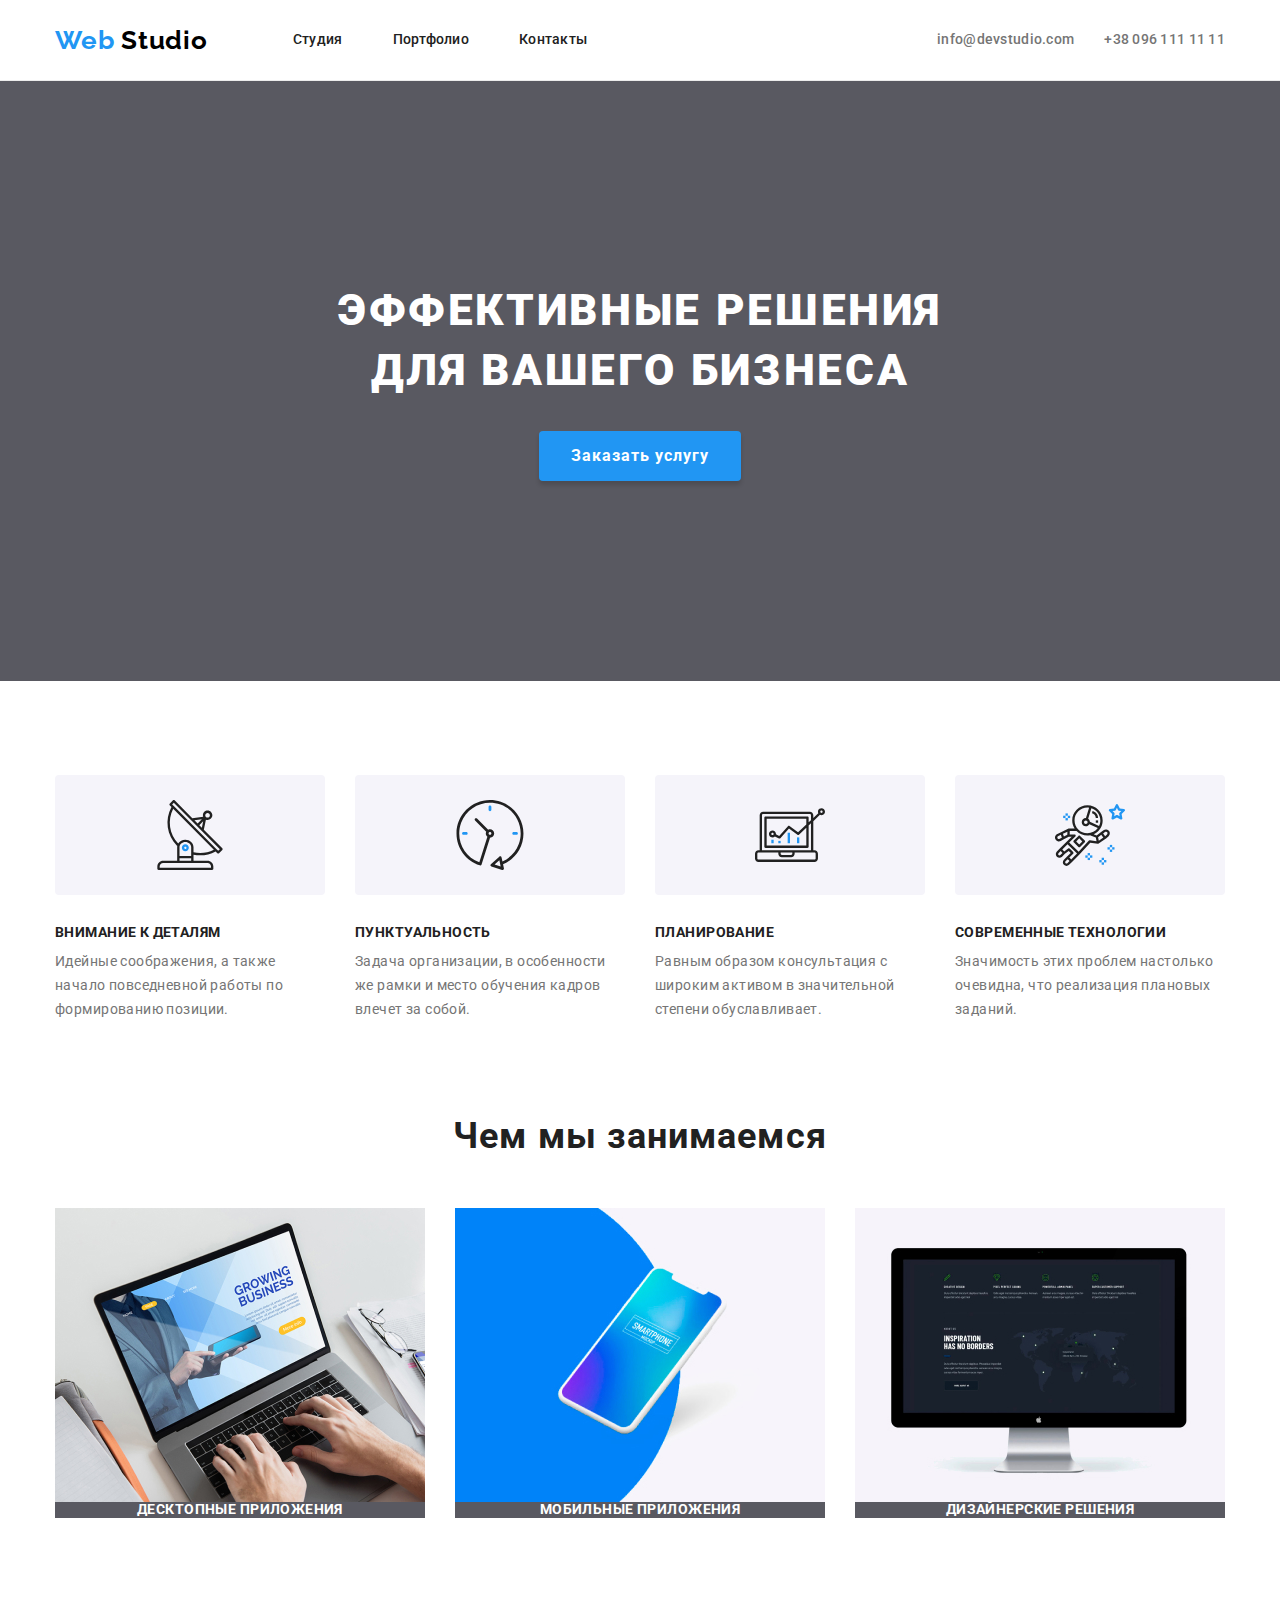
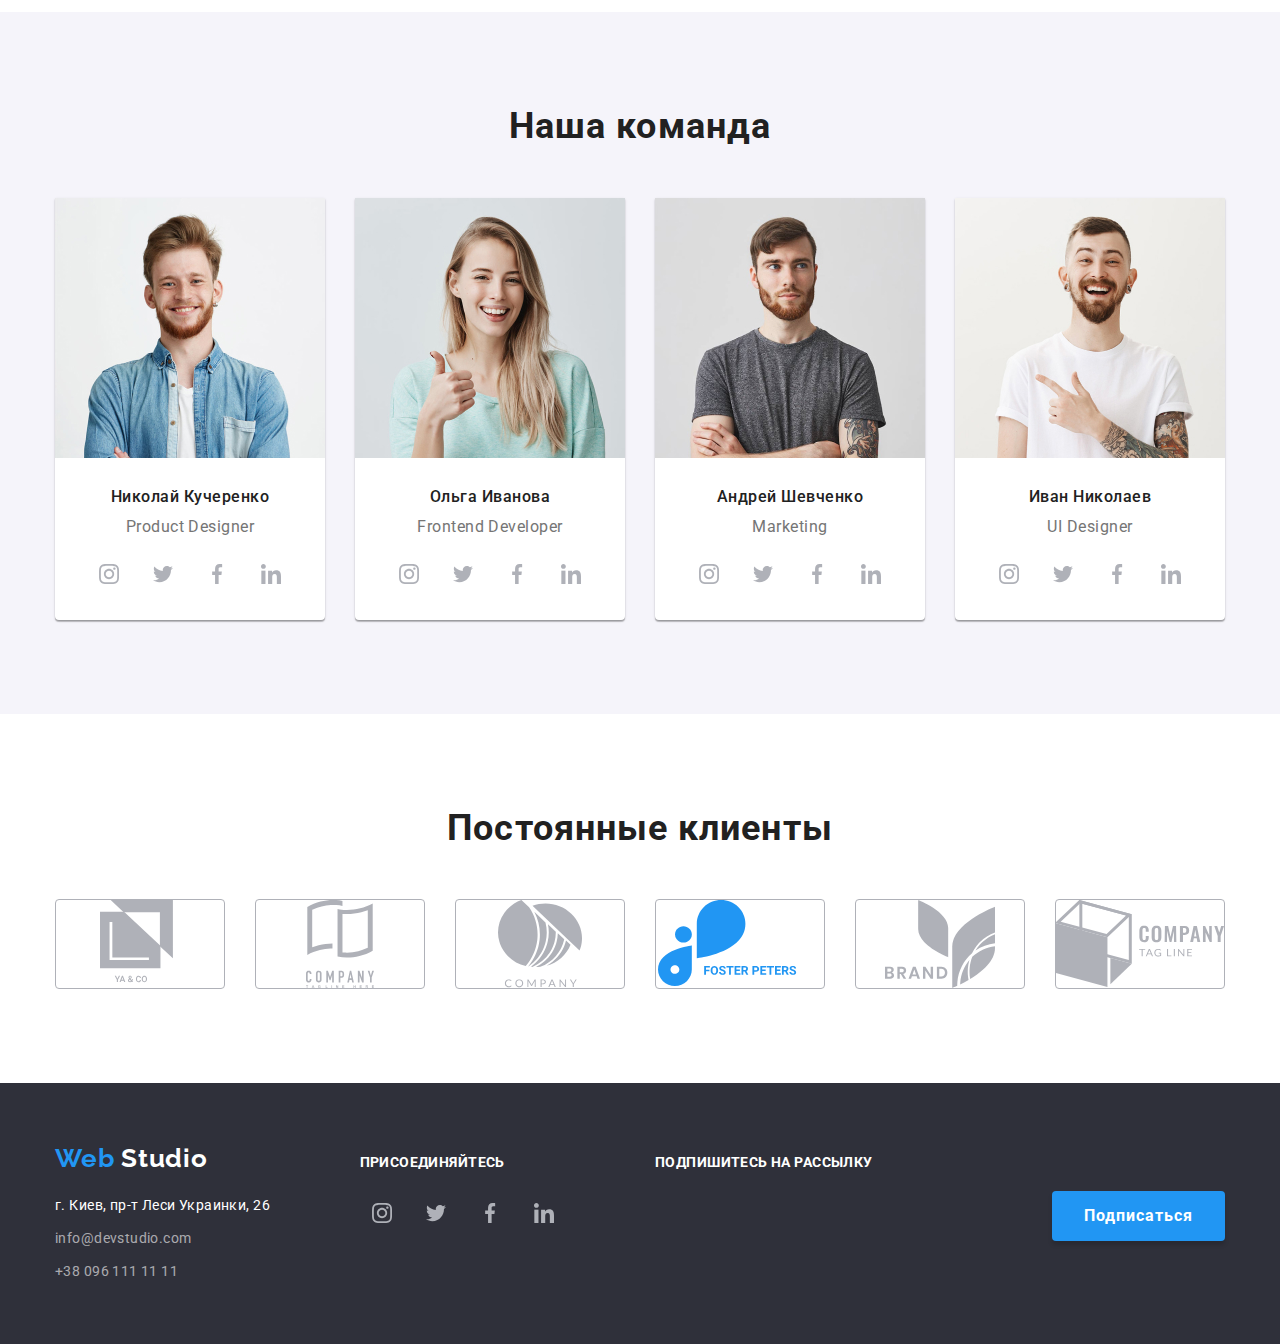
==== commit c91875cf: "Добавляет окончательные изменения в html и css файлах, изменяет картинки" ====
--- a/index.html
+++ b/index.html
@@ -21,7 +21,7 @@
           <span class="logo-first-word">Web</span> Studio</a>
         <ul class="navigation-list list">
           <li class="navigation-list-item">
-            <a class="navigation-list-link link" href="">Студия</a>
+            <a class="navigation-list-link link" href="./index.html">Студия</a>
           </li>
           <li class="navigation-list-item">
             <a class="navigation-list-link link" href="./portfolio.html">Портфолио</a>
@@ -163,20 +163,20 @@
             <p class="position" lang="en">Frontend Developer</p>
             <ul class="social-links-list list">
               <li class="social-links-item">
-                <a class="social-links-item-link link" href="" aria-label="Ссылка на Instagram"><img
-                    src="./images/instagram.svg" alt="Инстаграм" /></a>
-              </li>
-              <li class="social-links-item">
-                <a class="social-links-item-link link" href="" aria-label="Ссылка на Twitter"><img
-                    src="./images/twitter.svg" alt="Твиттер" /></a>
-              </li>
-              <li class="social-links-item">
-                <a class="social-links-item-link link" href="" aria-label="Ссылка на Facebook"><img
-                    src="./images/facebook.svg" alt="Фейсбук" /></a>
-              </li>
-              <li class="social-links-item">
-                <a class="social-links-item-link link" href="" aria-label="Ссылка на LinkedIn"><img
-                    src="./images/linkedIn.svg" alt="Линкедин" /></a>
+                <a class="social-links-item-link link" href="" aria-label="Ссылка на Instagram">
+                  <img src="./images/instagram.svg" alt="Инстаграм" /></a>
+              </li>
+              <li class="social-links-item">
+                <a class="social-links-item-link link" href="" aria-label="Ссылка на Twitter">
+                  <img src="./images/twitter.svg" alt="Твиттер" /></a>
+              </li>
+              <li class="social-links-item">
+                <a class="social-links-item-link link" href="" aria-label="Ссылка на Facebook">
+                  <img src="./images/facebook.svg" alt="Фейсбук" /></a>
+              </li>
+              <li class="social-links-item">
+                <a class="social-links-item-link link" href="" aria-label="Ссылка на LinkedIn">
+                  <img src="./images/linkedIn.svg" alt="Линкедин" /></a>
               </li>
             </ul>
           </li>
--- a/css/styles.css
+++ b/css/styles.css
@@ -23,6 +23,10 @@
   padding: 0;
 }
 
+h1 {
+  margin: 0;
+}
+
 img {
   display: block;
 }
@@ -32,6 +36,7 @@
   font-family: var(--main-font);
   font-style: normal;
 }
+
 .link {
   text-decoration: none;
   display: block;
@@ -55,6 +60,7 @@
   align-items: center;
   justify-content: space-between;
 }
+
 .navigation {
   display: flex;
   align-items: center;
@@ -96,8 +102,8 @@
   display: flex;
 }
 
-.header-tel {
-  margin-right: 40px;
+.address-list-item:not(:last-child) {
+  margin-right: 30px;
 }
 
 .navigation-list-link {
@@ -156,10 +162,7 @@
 
 .hero-title {
   text-align: center;
-  margin: 0, 0, 30px, 0;
-}
-
-.hero-title {
+  margin-bottom: 30px;
   font-weight: 900;
   font-size: 44px;
   line-height: 1.36;
@@ -215,9 +218,6 @@
   letter-spacing: 0.03em;
   text-transform: uppercase;
   color: var(--main-font-color);
-}
-
-.features-list-title {
   margin-bottom: 10px;
 }
 
@@ -285,6 +285,7 @@
 .sections-title {
   margin-bottom: 50px;
 }
+
 .our-team {
   background-color: var(--secondary-background-color);
 }
@@ -326,6 +327,9 @@
 }
 
 .position {
+  font-size: 16px;
+  line-height: 1.19;
+  letter-spacing: 0.03em;
   text-align: center;
   color: var(--secondary-font-color);
   margin-bottom: 16px;
@@ -343,14 +347,10 @@
   justify-content: center;
 }
 
-.our-clients-list-item {
-  border: 1px solid #afb1b8;
-  border-radius: 4px;
-}
-
-.our-clients-list-item:hover,
-.our-clients-list-item:focus {
+.company-link:hover,
+.company-link:focus {
   border-color: var(--accent-color);
+  border: 1px solid var(--accent-color);
 }
 
 .our-clients-list-item:not(:last-child) {
@@ -363,6 +363,8 @@
   align-content: center;
   width: 170px;
   height: 90px;
+  border: 1px solid #afb1b8;
+  border-radius: 4px;
 }
 
 /* Подвал сайта */
@@ -383,15 +385,11 @@
   color: var(--footer-info-color);
 }
 
-.contact-info-address,
-.contact-info-link {
-  font-size: 14px;
-  line-height: 1, 71px;
-  letter-spacing: 0.03em;
-}
-
-
 .contact-info-address {
+color:var(--main-title-color);
+}
+
+.contact-info {
   font-style: normal;
   font-weight: 400;
   font-size: 14px;
@@ -399,9 +397,11 @@
   letter-spacing: 0.03em;
   color: var(--main-title-color);
 }
+
 .contact-info-item:not(:last-child) {
   margin-bottom: 9px;
 }
+
 .call-container {
   width: 570px;
 }
@@ -409,6 +409,7 @@
 .call-container .modal-btn {
 margin-left: auto;
 }
+
 .call {
   display: block;
   font-weight: 700;
@@ -444,19 +445,19 @@
 }
 
 .filter-btn {
-  width: 145px;
-  height: 38px;
-  left: 712px;
-  top: 174px;
-  border-color: transparent;
-}
-
-.filter-btn {
   display: block;
+  border: 0;
+  border-radius: 4px;
+  padding-top: 6px;
+  padding-right: 22px;
+  padding-bottom: 6px;
+  padding-left: 22px;
+  cursor: pointer;
   font-weight: 500;
   font-size: 16px;
   line-height: 1.63;
   letter-spacing: 0.03em;
+  text-align: center;
   color: var(--main-font-color);
 }
 
@@ -475,20 +476,21 @@
   display: flex;
   flex-wrap: wrap;
 }
+
 .work-examples-list-item {
   width: 370px;
-  height: 404px;
   margin-right: 30px;
   margin-bottom: 30px;
- 
 }
 
 .work-examples-list-item:nth-child(3n) {
   margin-right: 0;
 }
+
 .work-examples-list-item:nth-last-child(-n + 3) {
   margin-bottom: 0;
 }
+
 .work-examples-list-title {
   font-weight: bold;
   font-size: 18px;
@@ -517,7 +519,7 @@
 }
 
 .work-example-img {
-  width: 370px;
+  width: 100%;
 }
 
 .popup-text {
